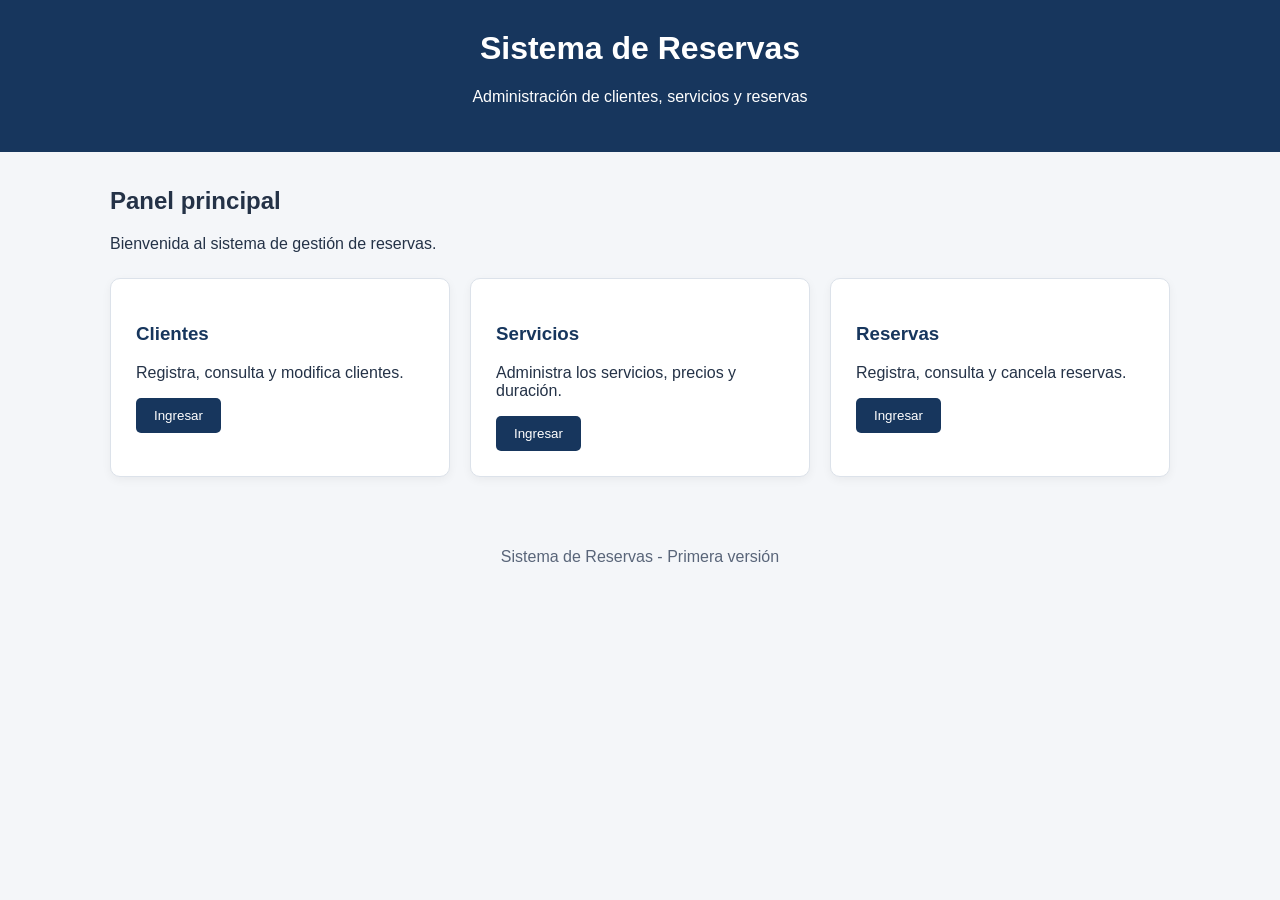
==== index.html @ c1ce1087 "Creación inicial del sistema de reservas" ====
<!DOCTYPE html>
<html lang="es">
<head>
    <meta charset="UTF-8">
    <meta name="viewport" content="width=device-width, initial-scale=1.0">
    <title>Sistema de Reservas</title>
    <link rel="stylesheet" href="css/estilos.css">
</head>
<body>
    <header class="encabezado">
        <h1>Sistema de Reservas</h1>
        <p>Administración de clientes, servicios y reservas</p>
    </header>

    <main class="contenedor">
        <h2>Panel principal</h2>
        <p>Bienvenida al sistema de gestión de reservas.</p>

        <section class="modulos">
            <article class="tarjeta">
                <h3>Clientes</h3>
                <p>Registra, consulta y modifica clientes.</p>
                <button type="button"
                    onclick="mostrarMensaje('Clientes')">
                    Ingresar
                </button>
            </article>

            <article class="tarjeta">
                <h3>Servicios</h3>
                <p>Administra los servicios, precios y duración.</p>
                <button type="button"
                    onclick="mostrarMensaje('Servicios')">
                    Ingresar
                </button>
            </article>

            <article class="tarjeta">
                <h3>Reservas</h3>
                <p>Registra, consulta y cancela reservas.</p>
                <button type="button"
                    onclick="mostrarMensaje('Reservas')">
                    Ingresar
                </button>
            </article>
        </section>

        <p id="mensaje" role="status"></p>
    </main>

    <footer>
        <p>Sistema de Reservas - Primera versión</p>
    </footer>

    <script src="js/app.js"></script>
</body>
</html>
---- css/estilos.css ----
* {
    box-sizing: border-box;
}

body {
    margin: 0;
    font-family: Arial, sans-serif;
    background-color: #f4f6f9;
    color: #243247;
}

.encabezado {
    background-color: #17365d;
    color: white;
    padding: 30px 20px;
    text-align: center;
}

.encabezado h1 {
    margin-top: 0;
}

.contenedor {
    max-width: 1100px;
    margin: 35px auto;
    padding: 0 20px;
}

.modulos {
    display: grid;
    grid-template-columns: repeat(
        auto-fit, minmax(220px, 1fr)
    );
    gap: 20px;
    margin-top: 25px;
}

.tarjeta {
    background-color: white;
    padding: 25px;
    border-radius: 10px;
    border: 1px solid #dce2ea;
    box-shadow: 0 3px 10px rgba(0, 0, 0, 0.05);
}

.tarjeta h3 {
    color: #17365d;
}

button {
    background-color: #17365d;
    color: white;
    border: none;
    border-radius: 5px;
    padding: 10px 18px;
    cursor: pointer;
}

button:hover {
    background-color: #24558d;
}

#mensaje {
    margin-top: 25px;
    font-weight: bold;
}

footer {
    text-align: center;
    padding: 20px;
    color: #596579;
}
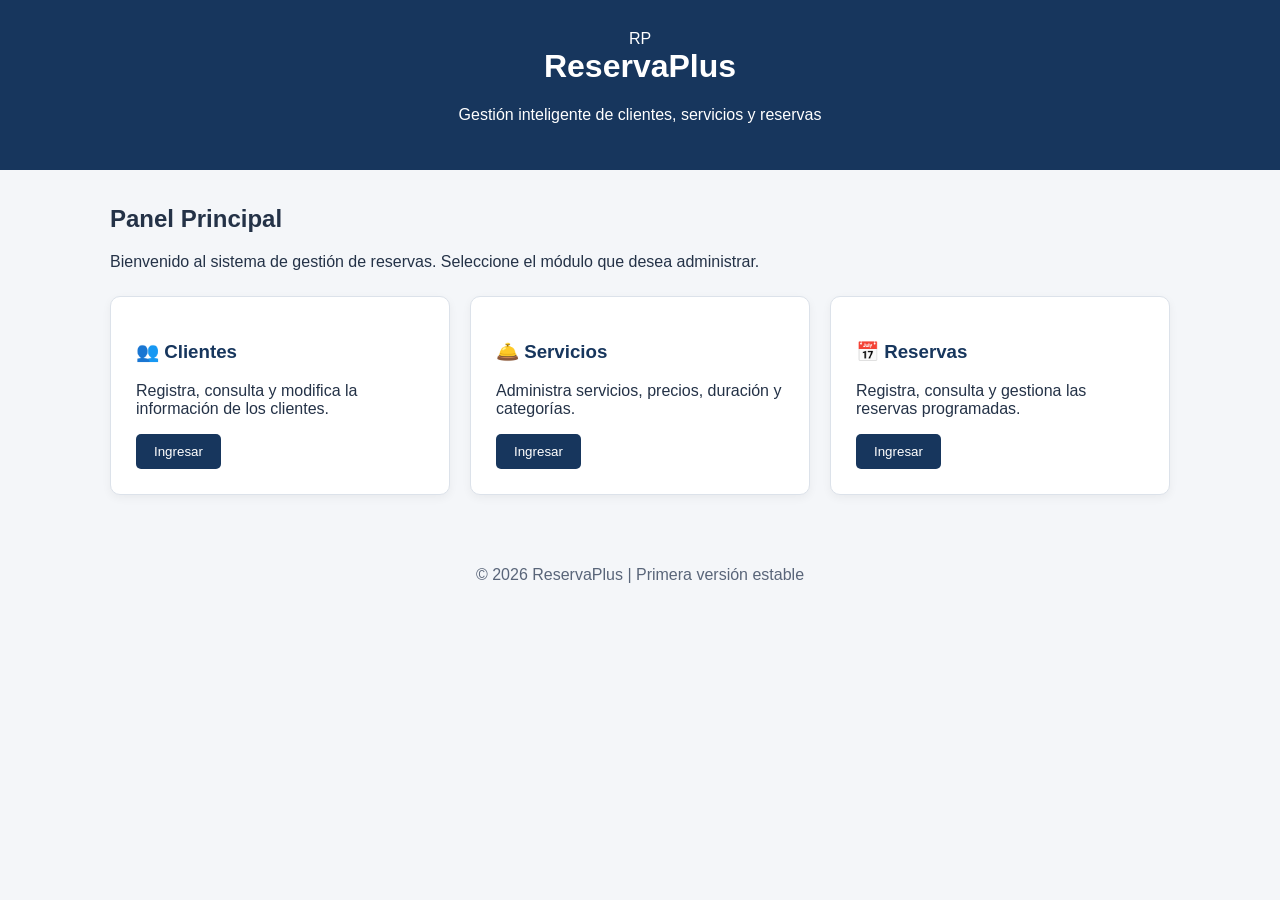
==== commit d8c08479: "feat: actualizar interfaz principal del sistema" ====
--- a/index.html
+++ b/index.html
@@ -1,58 +1,101 @@
-
 <!DOCTYPE html>
 <html lang="es">
+
 <head>
     <meta charset="UTF-8">
     <meta name="viewport" content="width=device-width, initial-scale=1.0">
-    <title>Sistema de Reservas</title>
+    <title>ReservaPlus</title>
     <link rel="stylesheet" href="css/estilos.css">
 </head>
+
 <body>
+
     <header class="encabezado">
-        <h1>Sistema de Reservas</h1>
-        <p>Administración de clientes, servicios y reservas</p>
+
+        <div class="logo">
+            RP
+        </div>
+
+        <h1>ReservaPlus</h1>
+
+        <p>
+            Gestión inteligente de clientes,
+            servicios y reservas
+        </p>
+
     </header>
 
     <main class="contenedor">
-        <h2>Panel principal</h2>
-        <p>Bienvenida al sistema de gestión de reservas.</p>
+
+        <h2>Panel Principal</h2>
+
+        <p>
+            Bienvenido al sistema de gestión de reservas.
+            Seleccione el módulo que desea administrar.
+        </p>
 
         <section class="modulos">
+
             <article class="tarjeta">
-                <h3>Clientes</h3>
-                <p>Registra, consulta y modifica clientes.</p>
-                <button type="button"
-                    onclick="mostrarMensaje('Clientes')">
+
+                <h3>👥 Clientes</h3>
+
+                <p>
+                    Registra, consulta y modifica la
+                    información de los clientes.
+                </p>
+
+                <button
+                    onclick="location.href='clientes.html'">
                     Ingresar
                 </button>
+
             </article>
 
             <article class="tarjeta">
-                <h3>Servicios</h3>
-                <p>Administra los servicios, precios y duración.</p>
-                <button type="button"
-                    onclick="mostrarMensaje('Servicios')">
+
+                <h3>🛎️ Servicios</h3>
+
+                <p>
+                    Administra servicios, precios,
+                    duración y categorías.
+                </p>
+
+                <button
+                    onclick="location.href='servicios.html'">
                     Ingresar
                 </button>
+
             </article>
 
             <article class="tarjeta">
-                <h3>Reservas</h3>
-                <p>Registra, consulta y cancela reservas.</p>
-                <button type="button"
-                    onclick="mostrarMensaje('Reservas')">
+
+                <h3>📅 Reservas</h3>
+
+                <p>
+                    Registra, consulta y gestiona
+                    las reservas programadas.
+                </p>
+
+                <button
+                    onclick="location.href='reservas.html'">
                     Ingresar
                 </button>
+
             </article>
+
         </section>
 
-        <p id="mensaje" role="status"></p>
     </main>
 
     <footer>
-        <p>Sistema de Reservas - Primera versión</p>
+
+        <p>
+            © 2026 ReservaPlus | Primera versión estable
+        </p>
+
     </footer>
 
-    <script src="js/app.js"></script>
 </body>
-</html>
+
+</html>
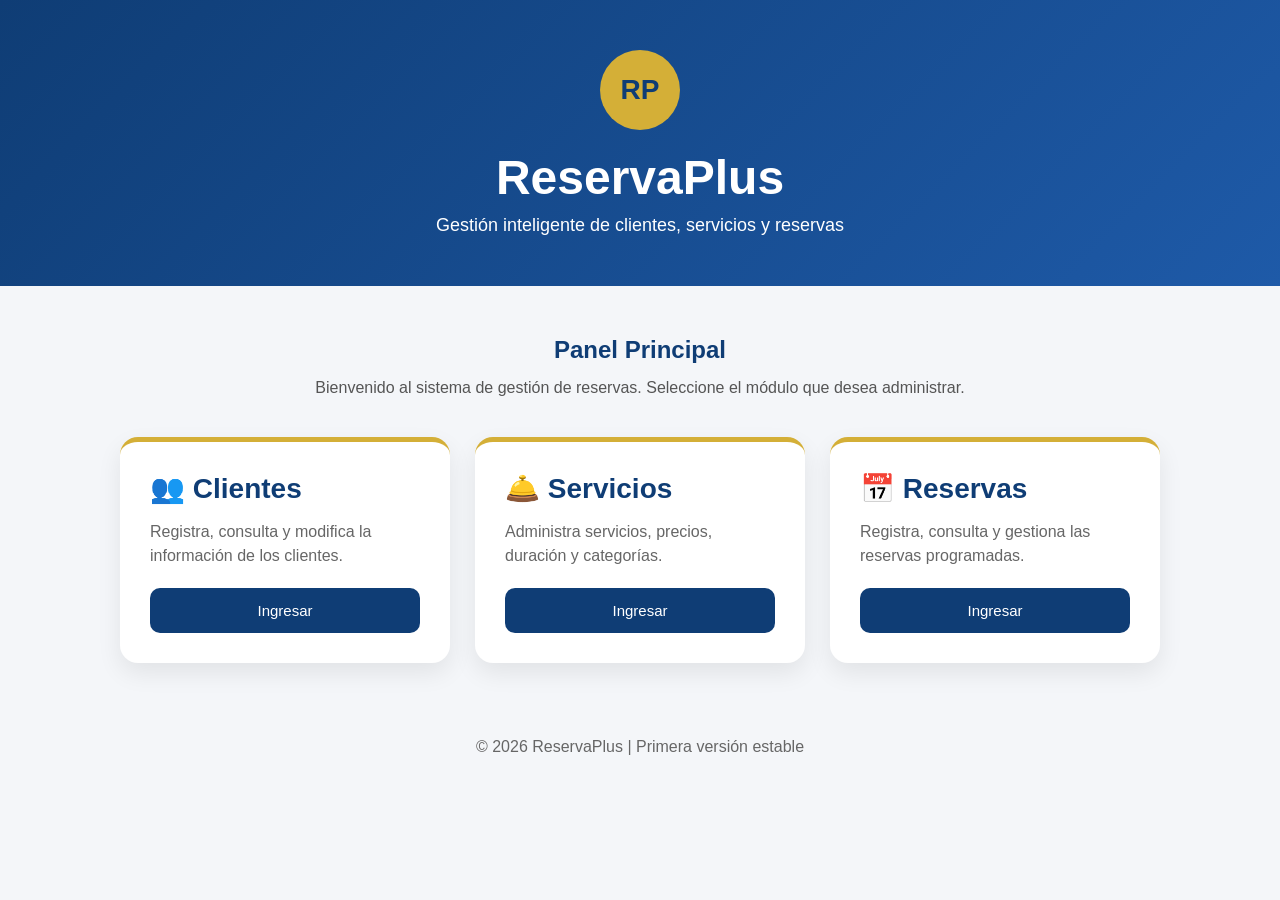
==== commit 6665829a: "style: rediseñar interfaz del sistema" ====
--- a/index.html
+++ b/index.html
@@ -1,5 +1,7 @@
 <!DOCTYPE html>
 <html lang="es">
+
+
 
 <head>
     <meta charset="UTF-8">
@@ -8,94 +10,158 @@
     <link rel="stylesheet" href="css/estilos.css">
 </head>
 
+
+
 <body>
 
+
+
     <header class="encabezado">
+
+
 
         <div class="logo">
             RP
         </div>
 
+
+
         <h1>ReservaPlus</h1>
+
+
 
         <p>
             Gestión inteligente de clientes,
             servicios y reservas
         </p>
 
+
+
     </header>
+
+
 
     <main class="contenedor">
 
+
+
         <h2>Panel Principal</h2>
+
+
 
         <p>
             Bienvenido al sistema de gestión de reservas.
             Seleccione el módulo que desea administrar.
         </p>
 
+
+
         <section class="modulos">
+
+
 
             <article class="tarjeta">
 
+
+
                 <h3>👥 Clientes</h3>
+
+
 
                 <p>
                     Registra, consulta y modifica la
                     información de los clientes.
                 </p>
 
+
+
                 <button
                     onclick="location.href='clientes.html'">
                     Ingresar
                 </button>
 
+
+
             </article>
+
+
 
             <article class="tarjeta">
 
+
+
                 <h3>🛎️ Servicios</h3>
+
+
 
                 <p>
                     Administra servicios, precios,
                     duración y categorías.
                 </p>
 
+
+
                 <button
                     onclick="location.href='servicios.html'">
                     Ingresar
                 </button>
 
+
+
             </article>
+
+
 
             <article class="tarjeta">
 
+
+
                 <h3>📅 Reservas</h3>
+
+
 
                 <p>
                     Registra, consulta y gestiona
                     las reservas programadas.
                 </p>
 
+
+
                 <button
                     onclick="location.href='reservas.html'">
                     Ingresar
                 </button>
 
+
+
             </article>
+
+
 
         </section>
 
+
+
     </main>
 
+
+
     <footer>
+
+
 
         <p>
             © 2026 ReservaPlus | Primera versión estable
         </p>
 
+
+
     </footer>
+
+
 
 </body>
 
+
+
 </html>
--- a/css/estilos.css
+++ b/css/estilos.css
@@ -1,73 +1,240 @@
-
-* {
-    box-sizing: border-box;
-}
-
-body {
-    margin: 0;
-    font-family: Arial, sans-serif;
-    background-color: #f4f6f9;
-    color: #243247;
-}
-
-.encabezado {
-    background-color: #17365d;
-    color: white;
-    padding: 30px 20px;
-    text-align: center;
-}
-
-.encabezado h1 {
-    margin-top: 0;
-}
-
-.contenedor {
-    max-width: 1100px;
-    margin: 35px auto;
-    padding: 0 20px;
-}
-
-.modulos {
-    display: grid;
-    grid-template-columns: repeat(
-        auto-fit, minmax(220px, 1fr)
-    );
-    gap: 20px;
-    margin-top: 25px;
-}
-
-.tarjeta {
-    background-color: white;
-    padding: 25px;
-    border-radius: 10px;
-    border: 1px solid #dce2ea;
-    box-shadow: 0 3px 10px rgba(0, 0, 0, 0.05);
-}
-
-.tarjeta h3 {
-    color: #17365d;
-}
-
-button {
-    background-color: #17365d;
-    color: white;
-    border: none;
-    border-radius: 5px;
-    padding: 10px 18px;
-    cursor: pointer;
-}
-
-button:hover {
-    background-color: #24558d;
-}
-
-#mensaje {
-    margin-top: 25px;
-    font-weight: bold;
-}
-
-footer {
-    text-align: center;
-    padding: 20px;
-    color: #596579;
-}
+*{
+    margin:0;
+    padding:0;
+    box-sizing:border-box;
+    font-family:'Segoe UI',sans-serif;
+}
+
+body{
+    background:#f4f6f9;
+    color:#1f2937;
+}
+
+/* HEADER */
+
+.encabezado{
+    background:linear-gradient(135deg,#0f3d75,#1e5aa8);
+    color:white;
+    text-align:center;
+    padding:50px 20px;
+}
+
+.logo{
+    width:80px;
+    height:80px;
+    background:#d4af37;
+    color:#0f3d75;
+    border-radius:50%;
+    display:flex;
+    justify-content:center;
+    align-items:center;
+    margin:0 auto 20px;
+    font-size:28px;
+    font-weight:bold;
+}
+
+.encabezado h1{
+    font-size:48px;
+    margin-bottom:10px;
+}
+
+.encabezado p{
+    font-size:18px;
+}
+
+/* CONTENIDO */
+
+.contenedor{
+    width:90%;
+    max-width:1200px;
+    margin:50px auto;
+}
+
+.contenedor h2{
+    text-align:center;
+    color:#0f3d75;
+    margin-bottom:15px;
+}
+
+.contenedor > p{
+    text-align:center;
+    margin-bottom:40px;
+    color:#555;
+}
+
+/* MODULOS */
+
+.modulos{
+    display:flex;
+    gap:25px;
+    justify-content:center;
+    flex-wrap:wrap;
+}
+
+.tarjeta{
+    background:white;
+    width:330px;
+    padding:30px;
+    border-radius:18px;
+    box-shadow:0 10px 25px rgba(0,0,0,.08);
+    transition:.3s;
+    border-top:5px solid #d4af37;
+}
+
+.tarjeta:hover{
+    transform:translateY(-8px);
+}
+
+.tarjeta h3{
+    color:#0f3d75;
+    margin-bottom:15px;
+    font-size:28px;
+}
+
+.tarjeta p{
+    color:#666;
+    margin-bottom:20px;
+    line-height:1.5;
+}
+
+/* BOTONES */
+
+button{
+    background:#0f3d75;
+    color:white;
+    border:none;
+    padding:14px;
+    width:100%;
+    border-radius:10px;
+    cursor:pointer;
+    font-size:15px;
+    transition:.3s;
+}
+
+button:hover{
+    background:#d4af37;
+    color:#0f3d75;
+}
+
+/* FORMULARIOS */
+
+.tarjeta-formulario{
+    background:white;
+    padding:30px;
+    border-radius:18px;
+    margin-bottom:30px;
+    box-shadow:0 10px 25px rgba(0,0,0,.08);
+}
+
+.tarjeta-formulario h2{
+    margin-bottom:25px;
+    color:#0f3d75;
+}
+
+.tarjeta-formulario form{
+    display:grid;
+    grid-template-columns:1fr 1fr;
+    gap:15px;
+}
+
+.tarjeta-formulario input,
+.tarjeta-formulario select,
+.tarjeta-formulario textarea{
+    padding:12px;
+    border:1px solid #ddd;
+    border-radius:8px;
+}
+
+.tarjeta-formulario textarea{
+    grid-column:1/3;
+}
+
+.tarjeta-formulario button{
+    grid-column:1/3;
+}
+
+/* TABLAS */
+
+.tabla-reservas{
+    background:white;
+    padding:30px;
+    border-radius:18px;
+    box-shadow:0 10px 25px rgba(0,0,0,.08);
+    overflow-x:auto;
+}
+
+.tabla-reservas h2{
+    color:#0f3d75;
+    margin-bottom:20px;
+}
+
+table{
+    width:100%;
+    border-collapse:collapse;
+}
+
+thead{
+    background:#0f3d75;
+    color:white;
+}
+
+th{
+    padding:15px;
+    text-align:left;
+}
+
+td{
+    padding:15px;
+    border-bottom:1px solid #eee;
+}
+
+tbody tr:hover{
+    background:#f8fafc;
+}
+
+.btn-cancelar{
+    background:#dc2626;
+}
+
+.btn-cancelar:hover{
+    background:#b91c1c;
+    color:white;
+}
+
+.btn-volver{
+    display:inline-block;
+    margin-bottom:20px;
+    text-decoration:none;
+    background:#d4af37;
+    color:#0f3d75;
+    padding:10px 18px;
+    border-radius:8px;
+    font-weight:bold;
+}
+
+/* FOOTER */
+
+footer{
+    margin-top:50px;
+    text-align:center;
+    padding:25px;
+    color:#666;
+}
+
+/* RESPONSIVE */
+
+@media(max-width:768px){
+
+    .tarjeta-formulario form{
+        grid-template-columns:1fr;
+    }
+
+    .tarjeta-formulario textarea,
+    .tarjeta-formulario button{
+        grid-column:auto;
+    }
+
+    .encabezado h1{
+        font-size:36px;
+    }
+}
